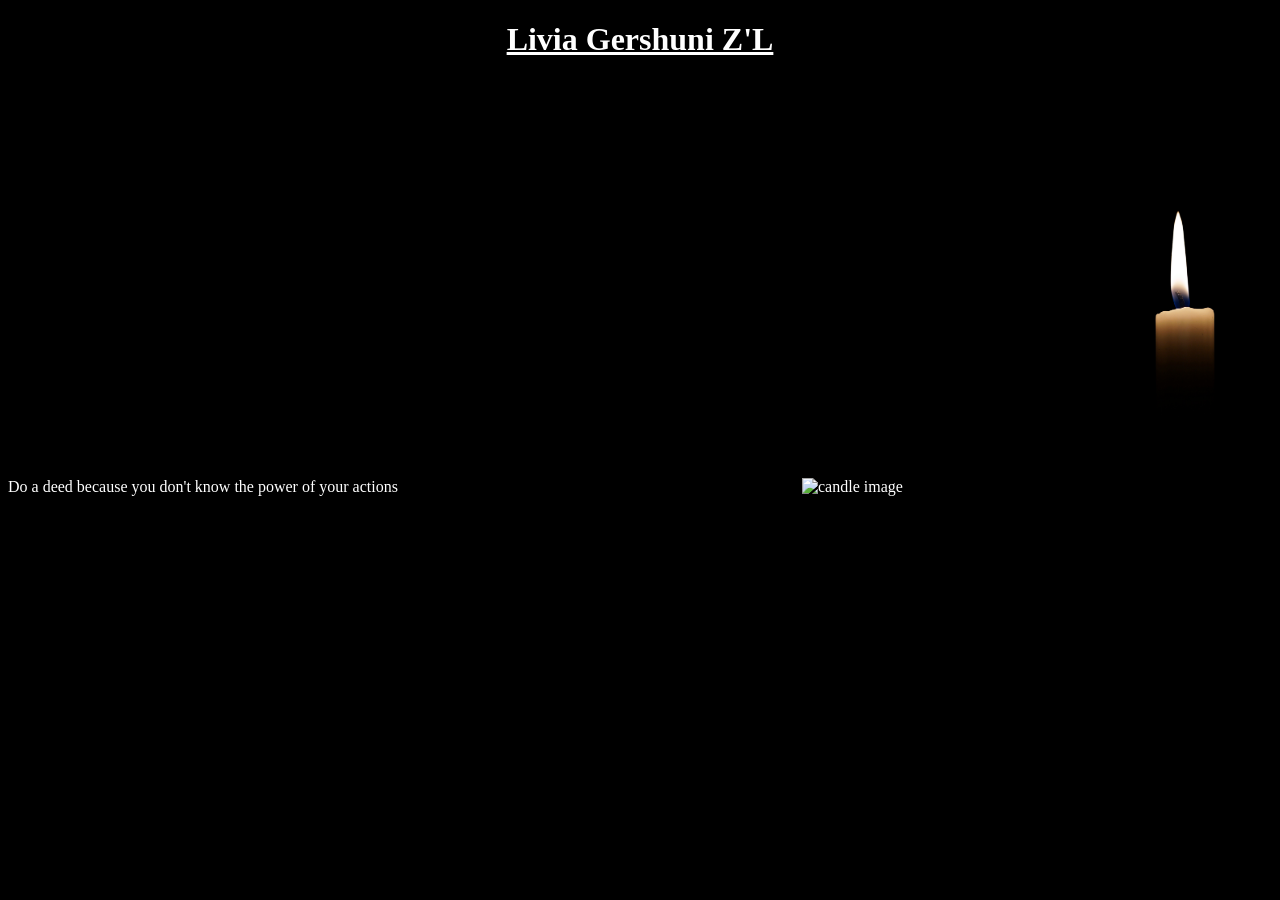
==== index.html @ 67b7718f "added images" ====
<!DOCTYPE html>
<html>
<head>
	<meta charset="utf-8">
	<meta name="viewport" content="width=device-width, initial-scale=1">
	<title>Livia's legacy</title>
	<link rel="stylesheet" type="text/css" href="livia.css">
</head>
<body>

<h1>Livia Gershuni Z'L</h1>     

<div class="candle"> <br>
<object data=livia.svg width="440" height="380" style="vertical-align:middle"> 

</object>
</div>

<!-- moved "vertical-align:middle" style from span to img -->
<div> <span style="">Do a deed because you don't know the power of your actions</span>
  <img src="candle.png" alt="candle image" width="440" height="380" align="right">
 
</div>


</body>
</html>
---- livia.css ----
body{
	background-color: black;
	text-align: left;
}

h1{
	color: white;
	font-family: Helvetica Neue;
	text-align: center;
	text-decoration: underline;
}

.candle{
text-align: right;
color: white;
}


.span{
	color: white;
	text-align: left;
}

div{
	text-align: left;
	color: white;
	padding-right: 30px;
}


#hp  {
float: right;    
 margin: 0 0 0 15px;
 color: white;
}
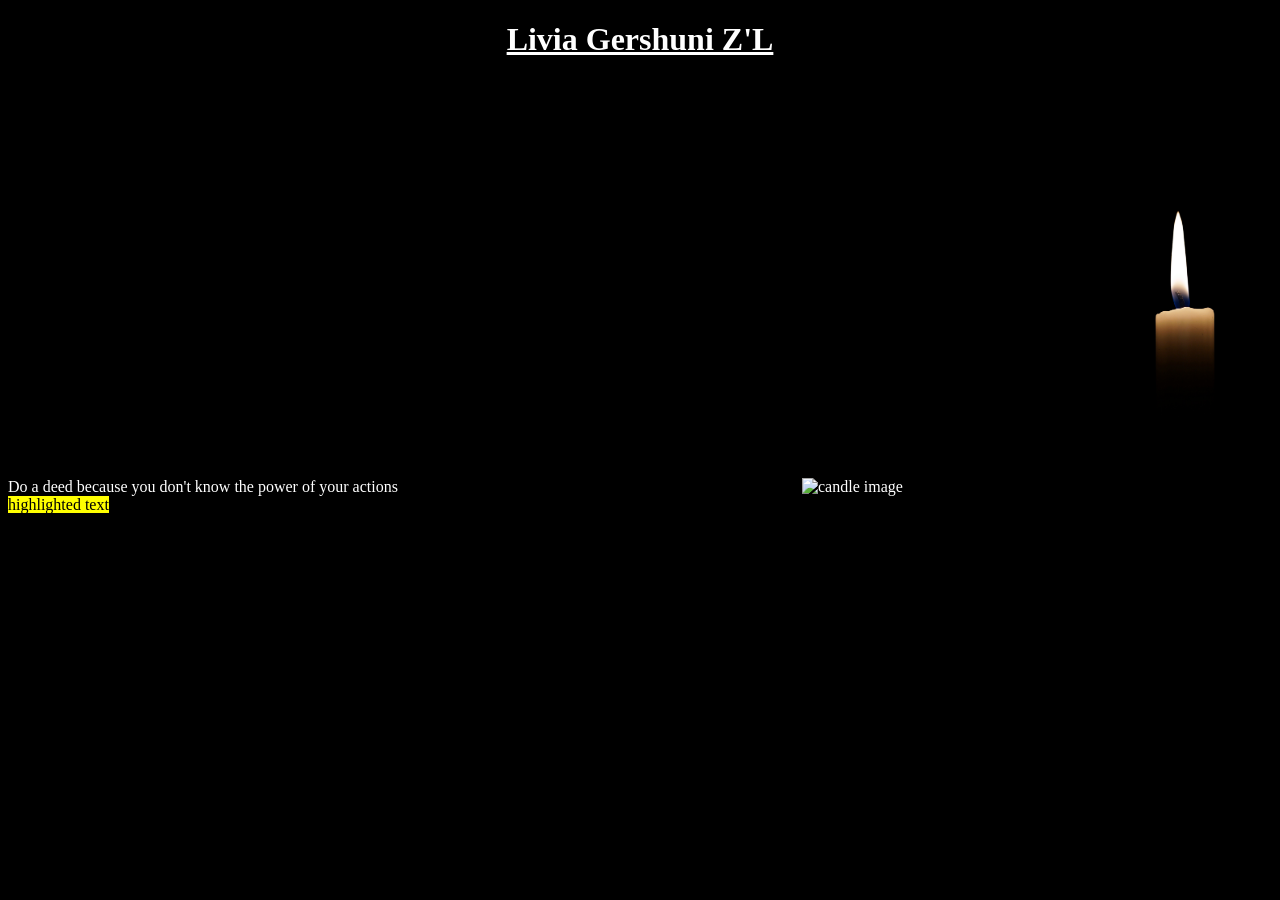
==== commit f6e405b2: "moved files" ====
--- a/index.html
+++ b/index.html
@@ -22,6 +22,7 @@
  
 </div>
 
+<mark>highlighted text</mark> using the mark
 
 </body>
 </html>
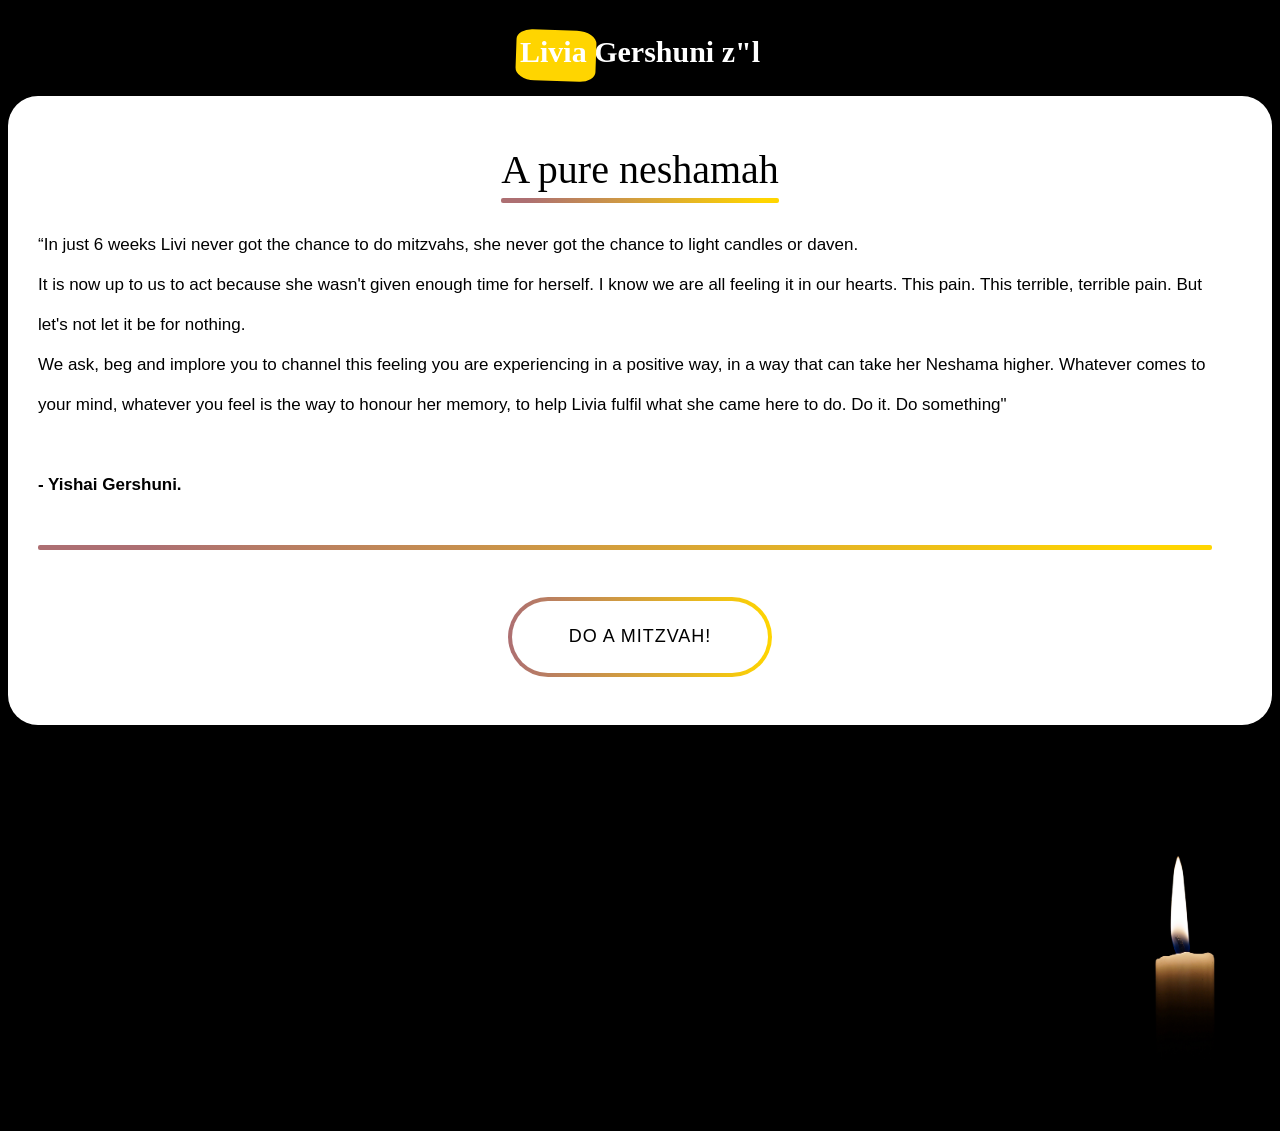
==== commit 2943be73: "changes" ====
--- a/index.html
+++ b/index.html
@@ -1,28 +1,62 @@
 <!DOCTYPE html>
 <html>
 <head>
+	<meta name="keywords" content="message, Leilul Nishmat, Z'L">
 	<meta charset="utf-8">
 	<meta name="viewport" content="width=device-width, initial-scale=1">
+	<meta http-equiv="refresh" content="30">
+
 	<title>Livia's legacy</title>
 	<link rel="stylesheet" type="text/css" href="livia.css">
 </head>
 <body>
 
-<h1>Livia Gershuni Z'L</h1>     
+<div class="container">
+  <h1><span class="highlight-container"><span class="highlight">Livia</span></span> Gershuni z"l</h1>
+</div>
+
+
+
+<main>
+	<div class="container">
+  <p>A pure neshamah</p>
+</div>
+
+<div class="title">	
+ 
+    <h1 class="title">
+      <!-- Title-content will have general styles that apply to all spans. The second classes are for individual use for the different animation delays. -->
+      <span class="title-content">“In just 6 weeks Livi never got the chance to do mitzvahs, she never got the chance to light candles or daven.</span>
+      <span class="title-content title-second">It is now up to us to act because she wasn't given enough time for herself. 
+I know we are all feeling it in our hearts. This pain. This terrible, terrible pain. But let's not let it be for nothing. </span>
+      <span class="title-content title-third">We ask, beg and implore you to channel this feeling you are experiencing in a positive way, in a way that can take her Neshama higher. Whatever comes to your mind, whatever you feel is the way to honour her memory, to help Livia fulfil what she came here to do. 
+Do it. Do something" </span>
+      <span class="title-content title-fourth"> <br>
+<b>- Yishai Gershuni.</b></p><br>
+</span>
+    </h1>
+
+</div>
+
+<a class="linky" href="https://docs.google.com/spreadsheets/d/1KjofVccQeAmxCY-68JTV4TLY3oBCzPDdXFeSUeod-0Q/edit" target="_blank"> <span>Do a mitzvah!</span></a>
+<div class="on-light">
+  <span>Do a mitzvah!</span>
+</div>
+
+</main>
+
+
+
+
 
 <div class="candle"> <br>
 <object data=livia.svg width="440" height="380" style="vertical-align:middle"> 
-
 </object>
 </div>
+  
 
-<!-- moved "vertical-align:middle" style from span to img -->
-<div> <span style="">Do a deed because you don't know the power of your actions</span>
-  <img src="candle.png" alt="candle image" width="440" height="380" align="right">
- 
-</div>
 
-<mark>highlighted text</mark> using the mark
+
 
 </body>
 </html>
--- a/livia.css
+++ b/livia.css
@@ -1,13 +1,22 @@
 body{
 	background-color: black;
 	text-align: left;
+	color: white;
 }
 
 h1{
-	color: white;
+	
 	font-family: Helvetica Neue;
 	text-align: center;
-	text-decoration: underline;
+	color: white;
+
+}
+
+
+}
+
+h2{
+	color: white;
 }
 
 .candle{
@@ -32,4 +41,175 @@
 float: right;    
  margin: 0 0 0 15px;
  color: white;
+}
+
+mark{
+	color: gray;
+}
+
+.container {
+  line-height: 1.4;
+  text-align: center;
+  padding: 44px;
+  color: #333;
+}
+
+h1 {
+  font-size: 30px;
+}
+
+.highlight-container{
+	color: white;
+}
+
+.container{
+	color: white;
+}
+
+.highlight-container, .highlight {
+  position: relative;
+}
+
+.highlight-container {
+  display: inline-block;
+}
+.highlight-container:before {
+  content: " ";
+  display: block;
+  height: 90%;
+  width: 100%;
+  margin-left: -3px;
+  margin-right: -3px;
+  position: absolute;
+  background: #ffd500;
+  transform: rotate(2deg);
+  top: -1px;
+  left: -1px;
+  border-radius: 20% 25% 20% 24%;
+  padding: 10px 3px 3px 10px;
+}
+
+.container {
+  height: 0vh;
+  display: flex;
+  justify-content: center;
+  color: black;
+  align-items: center;
+  font-family: Helvetica Neue;
+}
+
+p {
+  position: relative;
+  font-size: 40px;
+}
+
+p::before {
+  content: "";
+  position: absolute;
+  top: 100%;
+  width: 100%;
+  left: 0;
+  height: 5px;
+  border-radius: 2px;
+  background: linear-gradient(111.3deg, #AD6F72 9.6%, #ffd500 93.6%);
+}
+
+button{
+	background-color: white;
+
+}
+
+main{
+	background-color: white;
+	padding: 30px;
+	border-radius: 30px;
+	color: black
+}
+
+h1 main{
+	color: black;
+}
+
+.texty p{
+	font-size: 20px;
+	font-family: Helvetica;
+	color: black;
+}
+
+.gform{
+	text-align: center;
+
+}
+
+
+.linky {
+	background-image: linear-gradient(to right, #AD6F72 0%, #ffd500 100%);
+	border-radius: 40px;
+  box-sizing: border-box;
+	color: #00a84f;
+	display: block;
+	font: 1.125rem 'Oswald', Arial, sans-serif; /*18*/
+	height: 80px;
+	letter-spacing: 1px;
+	margin: 0 auto;
+	padding: 4px;
+	position: relative;
+  text-decoration: none;
+	text-transform: uppercase;
+	width: 264px;
+	z-index: 2;
+}
+
+.linky:hover {
+	color: #fff;
+}
+
+.linky span {
+	align-items: center;
+	background: white;
+	border-radius: 40px;
+	display: flex;
+	justify-content: center;
+	height: 100%;
+	transition: background .5s ease;
+	width: 100%;
+	color: black;
+}
+
+.linky:hover span {
+	background: transparent;
+}
+
+
+.title{
+    color: black;
+    text-transform: none;
+    font-family: Helvetica;
+    line-height: 40px;
+    font-weight: 300;
+    font-size: 17px;
+    text-align: left;
+}
+.title-content{
+    display: block; /*Makes each line of text inside of the span 100% width so it will fall on the next line.*/
+    opacity: 0;
+    animation: revealText .7s forwards; /*Adding the animation over .5 seconds. Forwards means the last state will be the styles applied at 100% (to).*/
+}
+/*Adding individual animation delays so that the text animates in at different stages.*/
+.title-second{
+    animation-delay: .175s;
+}
+.title-third{
+    animation-delay: .25s;
+}
+
+/*From and to is just another way of saying start at 0 and end at 100%.*/
+@keyframes revealText {
+    from{
+        transform: translateY(20px); /*Moves the element down by 20px.*/
+    }
+    to{
+        opacity: 1; /*Turn the opacity back on so that we can see the element in it's final animation state.*/
+        transform: none; /*Removes the 20px so that the text will be at the normal starting position at the end of the animation.*/
+    }
 }
